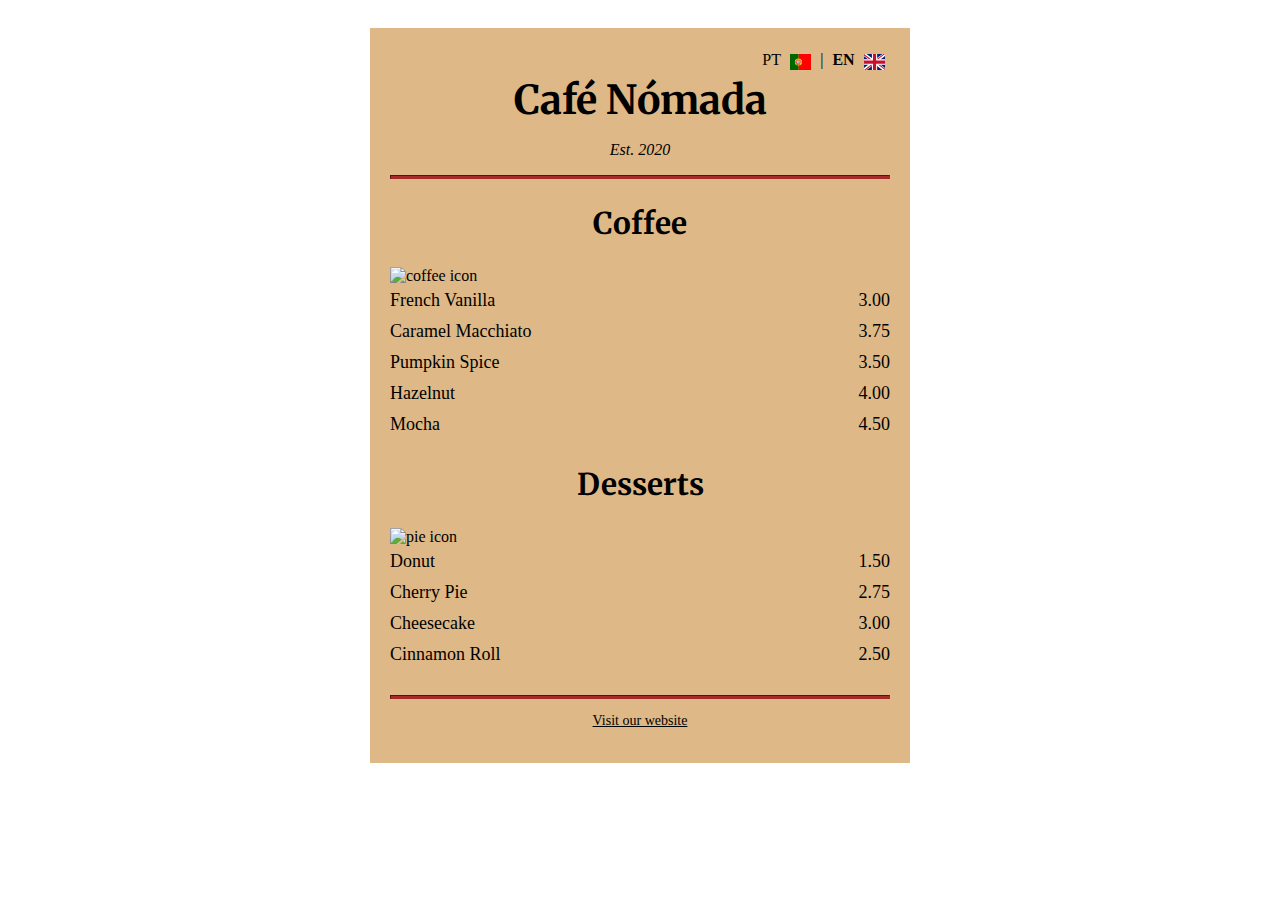
==== index.html @ 88abed3a "jopa" ====
<!DOCTYPE html>
<html lang="en">
  <head>
    <meta name="viewport" content="width=device-width, initial-scale=1">
    <link href="https://fonts.googleapis.com/css2?family=Poppins:wght@400;700&display=swap" rel="stylesheet">
   

    <meta charset="utf-8" />
    <meta name="viewport" content="width=device-width, initial-scale=1.0" />
    <title>Cafe Menu</title>
    <link href="styles.css" rel="stylesheet"/>
  </head>
  <body>
    <div class="menu">
      <main>
        <div class="language-switcher">
          <a href="indexPT.html"><i class="fas fa-language"></i> PT</a>
          <img src="./pt.svg" style="vertical-align: middle; height: 1em;"/>
          <span>|</span>
          <a href="index.html"><b><i class="fas fa-language"></i> EN</b></a>
          <img src="./gb 2.svg" style="vertical-align: middle; height: 1em;"/>
        </div>
        
        <h1>Café Nómada</h1>
        <p class="established">Est. 2020</p>
        <hr>
        <section>
          <h2>Coffee</h2>
          <img src="https://cdn.freecodecamp.org/curriculum/css-cafe/coffee.jpg" alt="coffee icon"/>
          <article class="item">
            <p class="flavor">French Vanilla</p><p class="price">3.00</p>
          </article>
          <article class="item">
            <p class="flavor">Caramel Macchiato</p><p class="price">3.75</p>
          </article>
          <article class="item">
            <p class="flavor">Pumpkin Spice</p><p class="price">3.50</p>
          </article>
          <article class="item">
            <p class="flavor">Hazelnut</p><p class="price">4.00</p>
          </article>
          <article class="item">
            <p class="flavor">Mocha</p><p class="price">4.50</p>
          </article>
        </section>
        <section>
          <h2>Desserts</h2>
          <img src="https://cdn.freecodecamp.org/curriculum/css-cafe/pie.jpg" alt="pie icon"/>
          <article class="item">
            <p class="dessert">Donut</p><p class="price">1.50</p>
          </article>
          <article class="item">
            <p class="dessert">Cherry Pie</p><p class="price">2.75</p>
          </article>
          <article class="item">
            <p class="dessert">Cheesecake</p><p class="price">3.00</p>
          </article>
          <article class="item">
            <p class="dessert">Cinnamon Roll</p><p class="price">2.50</p>
          </article>
        </section>
      </main>
      <hr class="bottom-line">
      <footer>
        <p>
          <a href="https://www.freecodecamp.org" target="_blank">Visit our website</a>
        </p>
        <!-- <p class="address">123 Free Code Camp Drive</p> -->

        
        
      </footer>
    </div>
  </body>
</html>
---- styles.css ----
@import url('https://fonts.googleapis.com/css2?family=Merriweather:wght@400;700&display=swap');

body {
  background-image: url(https://cdn.freecodecamp.org/curriculum/css-cafe/beans.jpg);
  font-family: Open Sans Condensed;
  padding: 20px;
}

h1 {
  font-size: 40px;
  margin-top: 0;
  margin-bottom: 15px;
}

h2 {
  font-size: 30px;
}

.established {
  font-style: italic;
}

h1, h2, p {
  text-align: center;
}

.menu {
  width: 80%;
  background-color: burlywood;
  margin-left: auto;
  margin-right: auto;
  padding: 20px;
  max-width: 500px;
}

img {
  display: block;
  margin-left: auto;
  margin-right: auto;
}

hr {
  height: 2px;
  background-color: brown;
  border-color: brown;
}

.bottom-line {
  margin-top: 25px;
}

h1, h2 {
  font-family: Merriweather;
}

.item p {
  display: inline-block;
  margin-top: 5px;
  margin-bottom: 5px;
  font-size: 18px;
}

.flavor, .dessert {
  text-align: left;
  width: 75%;
}

.price {
  text-align: right;
  width: 25%;
}

/* FOOTER */

footer {
  font-size: 14px;
}

.address {
  margin-bottom: 5px;
}

a {
  color: black;
}

a:visited {
  color: black;
}

a:hover {
  color: brown;
}

a:active {
  color: brown;
}

.language-toggle {
    position: fixed; /* or another positioning as per your layout */
    top: 10px; /* adjust as needed */
    right: 10px; /* adjust as needed */
    background-color: #f0f0f0; /* your choice of color */
    padding: 5px;
    border-radius: 5px;
    text-decoration: none;
    color: #333; /* your choice of text color */
}
.language-toggle:hover {
    background-color: #e0e0e0; /* color on hover */
}

main > a {
    float: right;
    text-decoration: none; /* Убрать подчеркивание текста */
    color: inherit; /* Цвет текста, соответствующий основному цвету текста */
    display: flex; /* Использовать flexbox для выравнивания иконки и текста */
    align-items: center; /* Выровнять элементы по центру */
  }
  
  main > a > i {
    margin-right: 5px; /* Отступ справа от иконки */
  }

  .fas.fa-language {
    font-size: 24px; /* Устанавливает размер иконки */
    color: #555; /* Устанавливает цвет иконки */
    vertical-align: middle; /* Выравнивает иконку по вертикали относительно соседнего текста */
  }
  .language-switcher {
    text-align: right; /* Выравнивание справа */
  }
  .language-switcher img,
  .language-switcher a,
  .language-switcher span {
    display: inline; /* Элементы будут в одной строке */
    margin-right: 5px; /* Отступ справа для всех элементов кроме последнего */
    text-decoration: none; /* Убрать подчеркивание у ссылок */
    color: inherit; /* Цвет текста, как у родительского элемента */
  }
  
  .language-switcher a:last-child {
    margin-right: 0; /* Убрать отступ у последней ссылки */
  }
  @media screen and (max-width: 600px) {
    /* Стили для мобильных устройств */
  }
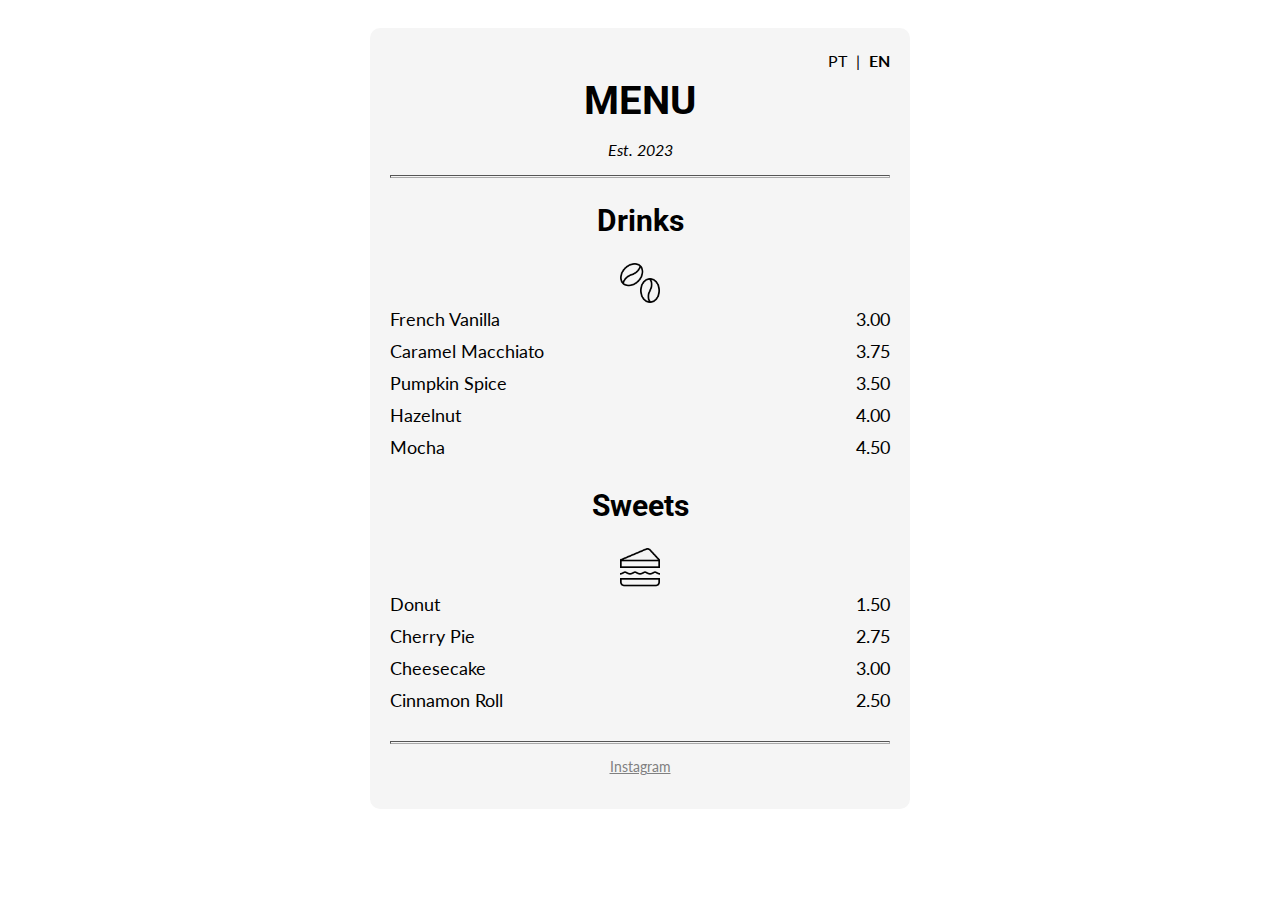
==== commit 849fea12: "new design" ====
--- a/index.html
+++ b/index.html
@@ -10,23 +10,23 @@
     <title>Cafe Menu</title>
     <link href="styles.css" rel="stylesheet"/>
   </head>
-  <body>
-    <div class="menu">
+  <body class="colorChangingBackground">
+    <div class="menu" class="deep3dBackground">
       <main>
         <div class="language-switcher">
           <a href="indexPT.html"><i class="fas fa-language"></i> PT</a>
-          <img src="./pt.svg" style="vertical-align: middle; height: 1em;"/>
+          <!-- <img src="./pt.svg" style="vertical-align: middle; height: 1em;"/> -->
           <span>|</span>
           <a href="index.html"><b><i class="fas fa-language"></i> EN</b></a>
-          <img src="./gb 2.svg" style="vertical-align: middle; height: 1em;"/>
+          <!-- <img src="./gb 2.svg" style="vertical-align: middle; height: 1em;"/> -->
         </div>
         
-        <h1>Café Nómada</h1>
-        <p class="established">Est. 2020</p>
+        <h1 >MENU</h1>
+        <p class="established">Est. 2023</p>
         <hr>
         <section>
-          <h2>Coffee</h2>
-          <img src="https://cdn.freecodecamp.org/curriculum/css-cafe/coffee.jpg" alt="coffee icon"/>
+          <h2>Drinks</h2>
+          <img src="./coffee-beans_10472710.png" alt="coffee icon" style="max-width: 8%; height: auto;"/>
           <article class="item">
             <p class="flavor">French Vanilla</p><p class="price">3.00</p>
           </article>
@@ -44,8 +44,8 @@
           </article>
         </section>
         <section>
-          <h2>Desserts</h2>
-          <img src="https://cdn.freecodecamp.org/curriculum/css-cafe/pie.jpg" alt="pie icon"/>
+          <h2>Sweets</h2>
+          <img src="./sandwich_7409510.png" alt="pie icon" style="max-width: 8%; height: auto;"/>
           <article class="item">
             <p class="dessert">Donut</p><p class="price">1.50</p>
           </article>
@@ -61,9 +61,9 @@
         </section>
       </main>
       <hr class="bottom-line">
-      <footer>
+      <footer >
         <p>
-          <a href="https://www.freecodecamp.org" target="_blank">Visit our website</a>
+          <a href="https://www.instagram.com/" target="_blank">Instagram</a>
         </p>
         <!-- <p class="address">123 Free Code Camp Drive</p> -->
 
@@ -72,4 +72,6 @@
       </footer>
     </div>
   </body>
+  
+
 </html>--- a/styles.css
+++ b/styles.css
@@ -1,8 +1,10 @@
-@import url('https://fonts.googleapis.com/css2?family=Merriweather:wght@400;700&display=swap');
+@import url('https://fonts.googleapis.com/css2?family=Lato:wght@400;700&display=swap');
+@import url('https://fonts.googleapis.com/css2?family=Roboto:wght@400;700&display=swap');
 
 body {
-  background-image: url(https://cdn.freecodecamp.org/curriculum/css-cafe/beans.jpg);
-  font-family: Open Sans Condensed;
+  
+
+  font-family: Lato;
   padding: 20px;
 }
 
@@ -26,7 +28,8 @@
 
 .menu {
   width: 80%;
-  background-color: burlywood;
+  background-color: whitesmoke;
+  border-radius: 10px;
   margin-left: auto;
   margin-right: auto;
   padding: 20px;
@@ -40,9 +43,9 @@
 }
 
 hr {
-  height: 2px;
-  background-color: brown;
-  border-color: brown;
+  height: 1px;
+  /* background-color: grey; */
+  border-color: darkgrey;
 }
 
 .bottom-line {
@@ -50,7 +53,8 @@
 }
 
 h1, h2 {
-  font-family: Merriweather;
+  font-family: Roboto;
+  color: black;
 }
 
 .item p {
@@ -81,19 +85,19 @@
 }
 
 a {
+  color: grey;
+}
+
+a:visited {
+  color: grey;
+}
+
+a:hover {
   color: black;
 }
 
-a:visited {
+a:active {
   color: black;
-}
-
-a:hover {
-  color: brown;
-}
-
-a:active {
-  color: brown;
 }
 
 .language-toggle {
@@ -145,4 +149,35 @@
   @media screen and (max-width: 600px) {
     /* Стили для мобильных устройств */
   }
-  +  
+  @keyframes shineMove {
+    0% { transform: translateX(0); }
+    100% { transform: translateX(100%); }
+}
+
+
+
+
+.deep3dBackground {
+  background: linear-gradient(45deg, color1, color2, color3);
+  box-shadow: 0 0 15px 5px rgba(0, 0, 0, 0.3);
+}
+
+
+@keyframes colorChange {
+  0% { background-color: #ffbdbd; } /* бледно-розовый */
+  20% { background-color: #ffdfba; } /* бледно-оранжевый */
+  40% { background-color: #ffffba; } /* бледно-желтый */
+  60% { background-color: #baffc9; } /* бледно-зеленый */
+  80% { background-color: #bae1ff; } /* бледно-голубой */
+  100% { background-color: #e2baff; } /* бледно-фиолетовый */
+}
+
+.colorChangingBackground {
+  animation: colorChange 20s ease-in-out infinite;
+}
+
+
+
+
+
